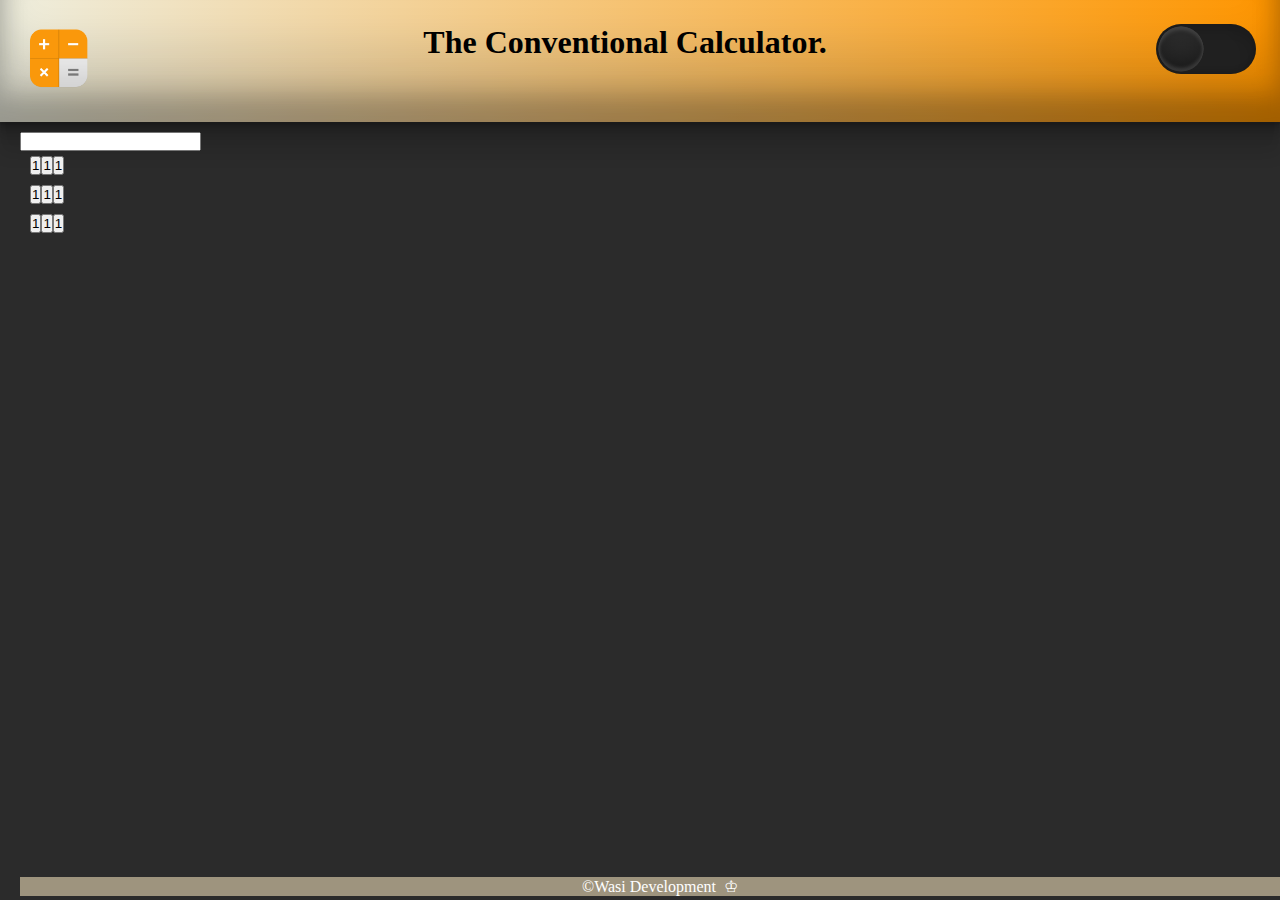
==== convenCal.html @ 9cb9a6bd "convensional calculator" ====
<!DOCTYPE html>
<html lang="en">
<head>
    <meta charset="UTF-8">
    <meta http-equiv="X-UA-Compatible" content="IE=edge">
    <meta name="viewport" content="width=device-width, initial-scale=1.0">
    <link rel="stylesheet" href="assets/styles/app.css" />
    <title>Conventional Calculator</title>

</head>
<body>

    <!-- Header Of Calculator -->
    <header>
        <a href="index.html"><img class="icons2" src="assets\images\calculator.png" alt="icon" target="_parent"></a>
        <h1>The Conventional Calculator.</h1>
        <div id="toggle">
        <i class="indicator" ></i>
        </div>
         
      </header>
  <!--  Calculator -->
  <div class="container">
    <input type="text">
    <div class="wrapper">
        <div class="row">
            <button value="1">1</button>
            <button value="1">1</button>
            <button value="1">1</button>
        </div>
        <div class="row">
            <button value="1">1</button>
            <button value="1">1</button>
            <button value="1">1</button>
            
        </div>
        <div class="row">
            <button value="1">1</button>
            <button value="1">1</button>
            <button value="1">1</button>
            
        </div>

  </div>
          <!-- Footer -->
    <footer class="footer">
        <p class="footer">&copy;Wasi Development&nbsp; &#9812;</p>
      </footer>

    <!-- JavaScript File Links -->
    <script src="assets/scripts/vendor.js"></script>
    <script src="assets/scripts/app.js"></script>

</body>
</html>
---- assets/styles/app.css ----
* {
  margin: 0;
  padding: 0;
  box-sizing: border-box;
}

html {
  font-family: "Times New Roman", Times, serif;
}

body {
  min-height: 100vh;
  background: #2b2b2b;
  transition: 0.5s;
}
.icons {
  width: 22%;
}
.icons2{
  width: 70px;
}

header {
  background: linear-gradient(
    90deg,
    rgba(238, 238, 223, 1) 0%,
    rgba(254, 149, 0, 1) 100%
  );
  color: #000;
  font-size: 100%;
  padding: 1.5rem;
  text-align: center;
  box-shadow: rgba(0, 0, 0, 0.17) 0px -23px 25px 0px inset,
    rgba(0, 0, 0, 0.15) 0px -36px 30px 0px inset,
    rgba(0, 0, 0, 0.1) 0px -79px 40px 0px inset, rgba(0, 0, 0, 0.06) 0px 2px 1px,
    rgba(0, 0, 0, 0.09) 0px 4px 2px, rgba(0, 0, 0, 0.09) 0px 8px 4px,
    rgba(0, 0, 0, 0.09) 0px 16px 8px, rgba(0, 0, 0, 0.09) 0px 32px 16px;
  width: 100%;
  display: flex;
  justify-content: space-between;
}
#toggle {
  position: relative;
  display: block;
  width: 100px;
  height: 50px;
  border-radius: 160px;
  background: #222;
  cursor: pointer;
  transition: 0.5s;
  box-shadow: inset 0 8px 60px rgba(0, 0, 0, 0.1),
    inset 0 8px 8px rgba(0, 0, 0, 0.1), inset 0 -4px 4px rgba(0, 0, 0, 0.1);
}
#toggle .indicator {
  position: absolute;
  top: 0;
  left: 0;
  width: 50px;
  height: 50px;
  background: linear-gradient(to bottom, #444, #222);
  border-radius: 50%;
  transform: scale(0.9);
  box-shadow: inset 0 8px 40px rgba(0, 0, 0, 0.5),
    inset 0 4px 4px rgba(255, 255, 255, 0.2),
    inset 0 -4px 4px rgba(255, 255, 255, 0.2);
  transition: 0.5s;
}
#toggle.active .indicator {
  left: 50px;
  background: linear-gradient(to bottom, #eaeaea, #f9f9f9);
  box-shadow: inset 0 8px 20px rgba(0, 0, 0, 0.1),
    inset 0 4px 4px rgba(255, 255, 255, 1),
    inset 0 -4px 4px rgba(255, 255, 255, 1);
}
body.active {
  background: #f8f8f8;
}
#toggle.active {
  background: #fff;
  box-shadow: inset 0 2px 60px rgba(0, 0, 0, 0.1),
    inset 0 2px 8px rgba(0, 0, 0, 0.1), inset 0 -4px 4px rgba(0, 0, 0, 0.05);
}

#results,
#calculator {
  margin: 2rem auto;
  width: 40rem;
  max-width: 90%;
  border: 1px solid #fe9500;
  border-radius: 10px;
  padding: 2.5rem;
  color: #000;
}

#results {
  text-align: center;
}

#calculator input {
  font-size: 2rem;
  font-weight: lighter;
  border: 1px solid #fe9500;
  background: #d4d4d2;
  border-radius: 10px;
  width: 17rem;
  height:4rem ;
  font-family: inherit;
  padding: 0.15rem;
  margin: auto;
  display: block;
  color: #000;
  text-align: center;
}

#calculator input:focus {
  outline: none;
}

#calculator button:focus {
  outline: none;
}

#calculator button:hover,
#calculator button:active {
  background: linear-gradient(
    180deg,
    rgba(238, 238, 223, 1) 0%,
    rgba(254, 149, 0, 1) 100%
  );
}

#calc-actions button {
  width: 4rem;
}

#calc-actions {
  margin-top: 1rem;
  text-align: center;
}
.resulText {
  color: 
  #c3780d;
  font-family: inherit;
}
#calculator button
{
  border: rgba(254, 149, 0, 1) solid 1px;
  border-radius: 35%;
  width: 50px;
  margin: 2px;
  font-weight: bolder;
  font-size: x-large;
  font-family: inherit;
  background: #d4d4d2;
  color: #000;
  padding: 0.2rem;
  cursor: pointer;
}

/* footer  */
.footer {
  color: white;
  background-color: #9e947e;
  text-align: center;
  font-family: inherit;
  width: 100%;
  opacity: 1.5;
  margin-bottom: 2px;
  position: absolute;
  bottom: 0;
}


.container{
  width: 100;
  justify-content: center;
  align-items: center;
  padding: 10px 20px;
  font-family: inherit;

}
.row{
  display: flex;
  padding: 5px 10px;
  font-family: inherit;
}
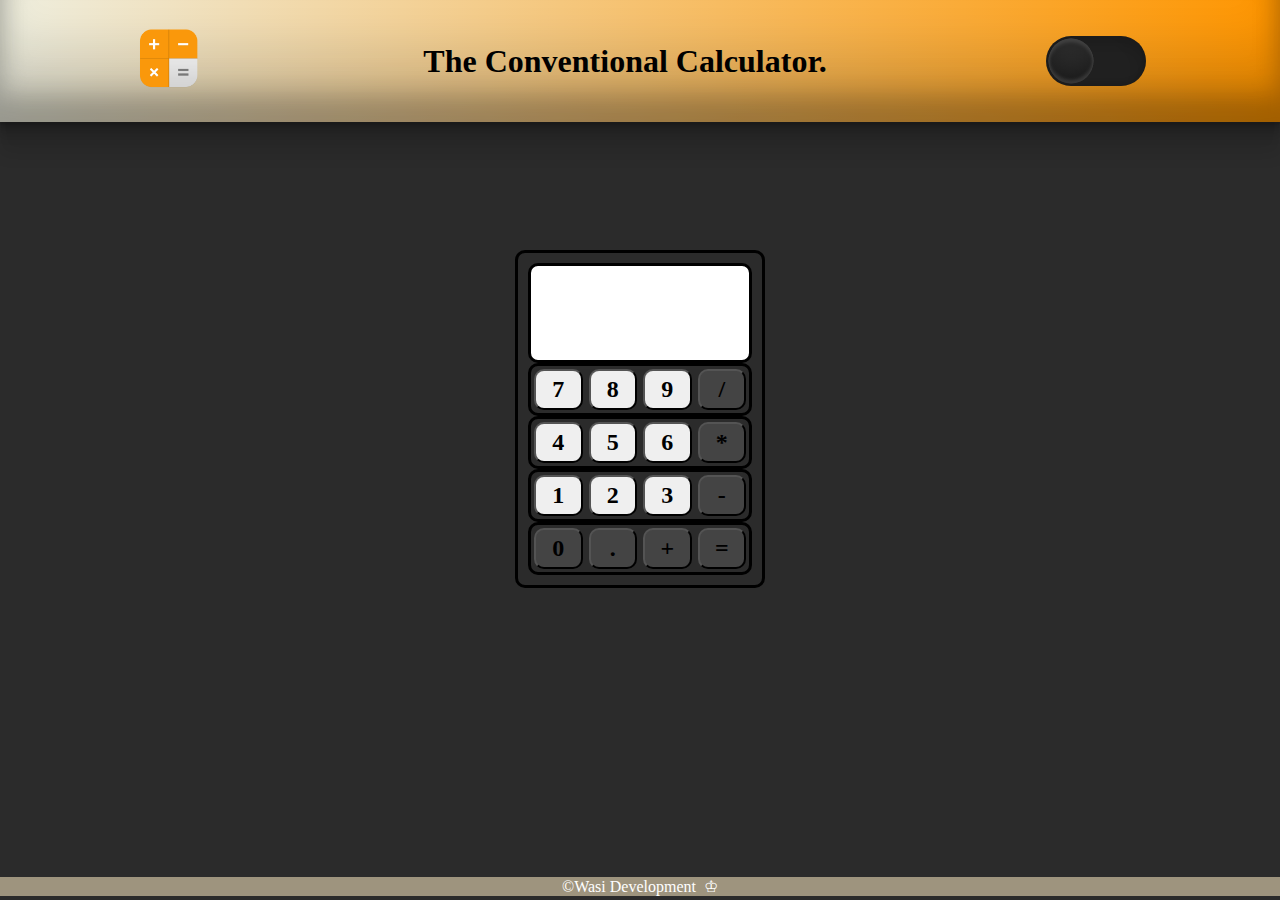
==== commit 19048abe: "update conventinal calculator" ====
--- a/convenCal.html
+++ b/convenCal.html
@@ -1,55 +1,64 @@
 <!DOCTYPE html>
 <html lang="en">
-<head>
-    <meta charset="UTF-8">
-    <meta http-equiv="X-UA-Compatible" content="IE=edge">
-    <meta name="viewport" content="width=device-width, initial-scale=1.0">
+  <head>
+    <meta charset="UTF-8" />
+    <meta http-equiv="X-UA-Compatible" content="IE=edge" />
+    <meta name="viewport" content="width=device-width, initial-scale=1.0" />
     <link rel="stylesheet" href="assets/styles/app.css" />
     <title>Conventional Calculator</title>
-
-</head>
-<body>
-
+  </head>
+  <body>
     <!-- Header Of Calculator -->
     <header>
-        <a href="index.html"><img class="icons2" src="assets\images\calculator.png" alt="icon" target="_parent"></a>
-        <h1>The Conventional Calculator.</h1>
-        <div id="toggle">
-        <i class="indicator" ></i>
-        </div>
-         
-      </header>
-  <!--  Calculator -->
-  <div class="container">
-    <input type="text">
-    <div class="wrapper">
+      <a href="index.html"
+        ><img
+          class="icons2"
+          src="assets\images\calculator.png"
+          alt="icon"
+          target="_parent"
+      /></a>
+      <h1>The Conventional Calculator.</h1>
+      <div id="toggle">
+        <i class="indicator"></i>
+      </div>
+    </header>
+    <!--  Calculator -->
+    <div class="mainContainer">
+      <input type="number" class="num" />
+      <div class="wrapper">
         <div class="row">
-            <button value="1">1</button>
-            <button value="1">1</button>
-            <button value="1">1</button>
+          <button value="1">7</button>
+          <button value="1">8</button>
+          <button value="1">9</button>
+          <button class="btnSide" value="/">/</button>
         </div>
         <div class="row">
-            <button value="1">1</button>
-            <button value="1">1</button>
-            <button value="1">1</button>
-            
+          <button value="4">4</button>
+          <button value="5">5</button>
+          <button value="6">6</button>
+          <button class="btnSide" value="*">*</button>
         </div>
         <div class="row">
-            <button value="1">1</button>
-            <button value="1">1</button>
-            <button value="1">1</button>
-            
+          <button value="1">1</button>
+          <button value="2">2</button>
+          <button value="3">3</button>
+          <button class="btnSide" value="-">-</button>
         </div>
-
-  </div>
-          <!-- Footer -->
+        <div class="row">
+          <button class="btnSide" value="0">0</button>
+          <button  class="btnSide" value=".">.</button>
+          <button class="btnSide" value="+">+</button>
+          <button class="btnSide" value="=">=</button>
+        </div>
+      </div>
+    </div>
+    <!-- Footer -->
     <footer class="footer">
-        <p class="footer">&copy;Wasi Development&nbsp; &#9812;</p>
-      </footer>
+      <p class="footer">&copy;Wasi Development&nbsp; &#9812;</p>
+    </footer>
 
     <!-- JavaScript File Links -->
     <script src="assets/scripts/vendor.js"></script>
     <script src="assets/scripts/app.js"></script>
-
-</body>
-</html>+  </body>
+</html>
--- a/assets/styles/app.css
+++ b/assets/styles/app.css
@@ -1,7 +1,8 @@
 * {
-  margin: 0;
+  margin: auto;
   padding: 0;
   box-sizing: border-box;
+
 }
 
 html {
@@ -170,17 +171,45 @@
   bottom: 0;
 }
 
-
-.container{
-  width: 100;
-  justify-content: center;
+/* Conventional Calculator */
+
+.mainContainer{
+  width: 250px;
+  margin-top: 10%;
+  border: #000 3px solid;
+  border-radius: 10px;
+  padding: 10px;
+}
+.num
+{
+  border: #000 3px solid;
+  border-radius: 10px;
+  width: 100%;
+  height: 100px;
   align-items: center;
-  padding: 10px 20px;
-  font-family: inherit;
-
+  font-weight: bolder;
+  font-size: x-large;
+  font-family: inherit;
 }
 .row{
   display: flex;
+  font-family: inherit;
+  justify-content: center;
+  border: #000 3px solid;
+  border-radius: 10px;
+}
+.row button{
+  display: flex;
+  width: 55px;
   padding: 5px 10px;
-  font-family: inherit;
+  justify-content: center;
+  font-weight: bolder;
+  font-size: x-large;
+  font-family: inherit;
+  margin: 3px;
+  border-radius: 10px;
+  cursor: pointer;
+}
+.btnSide{
+  background-color: #444;
 }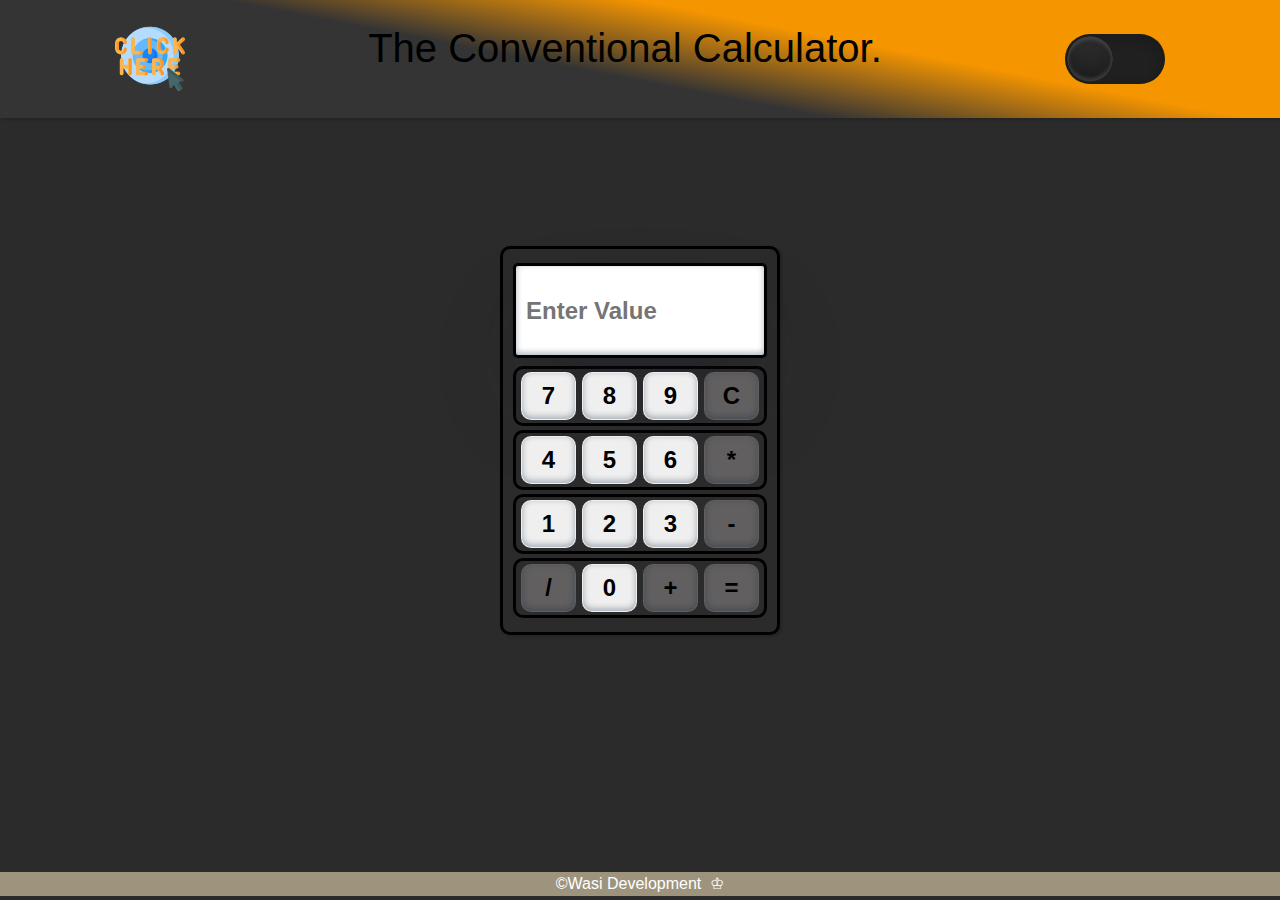
==== commit dd0d9e3d: "updation" ====
--- a/convenCal.html
+++ b/convenCal.html
@@ -4,6 +4,7 @@
     <meta charset="UTF-8" />
     <meta http-equiv="X-UA-Compatible" content="IE=edge" />
     <meta name="viewport" content="width=device-width, initial-scale=1.0" />
+    <link rel="stylesheet" href="https://cdn.jsdelivr.net/npm/bootstrap@4.0.0/dist/css/bootstrap.min.css" integrity="sha384-Gn5384xqQ1aoWXA+058RXPxPg6fy4IWvTNh0E263XmFcJlSAwiGgFAW/dAiS6JXm" crossorigin="anonymous">
     <link rel="stylesheet" href="assets/styles/app.css" />
     <title>Conventional Calculator</title>
   </head>
@@ -13,7 +14,7 @@
       <a href="index.html"
         ><img
           class="icons2"
-          src="assets\images\calculator.png"
+          src="assets\images\click-here.png"
           alt="icon"
           target="_parent"
       /></a>
@@ -23,42 +24,51 @@
       </div>
     </header>
     <!--  Calculator -->
+
+
     <div class="mainContainer">
-      <input type="number" class="num" />
+      <div class="inputContainer">
+      <input type="text" class="num" placeholder="Enter Value" />
+    </div>
       <div class="wrapper">
         <div class="row">
-          <button value="1">7</button>
-          <button value="1">8</button>
-          <button value="1">9</button>
-          <button class="btnSide" value="/">/</button>
+          <button class="btn">7</button>
+          <button class="btn">8</button>
+          <button class="btn">9</button>
+          <button class="btn btnSide">C</button>
         </div>
         <div class="row">
-          <button value="4">4</button>
-          <button value="5">5</button>
-          <button value="6">6</button>
-          <button class="btnSide" value="*">*</button>
+          <button class="btn">4</button>
+          <button class="btn">5</button>
+          <button class="btn">6</button>
+          <button class="btn btnSide">*</button>
         </div>
         <div class="row">
-          <button value="1">1</button>
-          <button value="2">2</button>
-          <button value="3">3</button>
-          <button class="btnSide" value="-">-</button>
+          <button class="btn" alue="1">1</button>
+          <button class="btn" alue="2">2</button>
+          <button class="btn" alue="3">3</button>
+          <button class="btn btnSide">-</button>
         </div>
         <div class="row">
-          <button class="btnSide" value="0">0</button>
-          <button  class="btnSide" value=".">.</button>
-          <button class="btnSide" value="+">+</button>
-          <button class="btnSide" value="=">=</button>
+          <button class="btn btnSide">/</button>
+          <button class="btn">0</button>
+          <button class="btn btnSide">+</button>
+          <button class="btn btnSide">=</button>
         </div>
       </div>
     </div>
+
     <!-- Footer -->
     <footer class="footer">
       <p class="footer">&copy;Wasi Development&nbsp; &#9812;</p>
     </footer>
 
     <!-- JavaScript File Links -->
+    <script src=assets\scripts\convenstion.js></script>
     <script src="assets/scripts/vendor.js"></script>
-    <script src="assets/scripts/app.js"></script>
+    <!-- Bootstrap -->
+    <script src="https://code.jquery.com/jquery-3.2.1.slim.min.js" integrity="sha384-KJ3o2DKtIkvYIK3UENzmM7KCkRr/rE9/Qpg6aAZGJwFDMVNA/GpGFF93hXpG5KkN" crossorigin="anonymous"></script>
+<script src="https://cdn.jsdelivr.net/npm/popper.js@1.12.9/dist/umd/popper.min.js" integrity="sha384-ApNbgh9B+Y1QKtv3Rn7W3mgPxhU9K/ScQsAP7hUibX39j7fakFPskvXusvfa0b4Q" crossorigin="anonymous"></script>
+<script src="https://cdn.jsdelivr.net/npm/bootstrap@4.0.0/dist/js/bootstrap.min.js" integrity="sha384-JZR6Spejh4U02d8jOt6vLEHfe/JQGiRRSQQxSfFWpi1MquVdAyjUar5+76PVCmYl" crossorigin="anonymous"></script>
   </body>
 </html>
--- a/assets/styles/app.css
+++ b/assets/styles/app.css
@@ -22,20 +22,13 @@
 }
 
 header {
-  background: linear-gradient(
-    90deg,
-    rgba(238, 238, 223, 1) 0%,
-    rgba(254, 149, 0, 1) 100%
-  );
+  background: rgb(0,0,0);
+  background: linear-gradient(11deg, rgba(238, 231, 231, 0.048) 44%, rgba(245,149,0,1) 66%);
   color: #000;
   font-size: 100%;
   padding: 1.5rem;
   text-align: center;
-  box-shadow: rgba(0, 0, 0, 0.17) 0px -23px 25px 0px inset,
-    rgba(0, 0, 0, 0.15) 0px -36px 30px 0px inset,
-    rgba(0, 0, 0, 0.1) 0px -79px 40px 0px inset, rgba(0, 0, 0, 0.06) 0px 2px 1px,
-    rgba(0, 0, 0, 0.09) 0px 4px 2px, rgba(0, 0, 0, 0.09) 0px 8px 4px,
-    rgba(0, 0, 0, 0.09) 0px 16px 8px, rgba(0, 0, 0, 0.09) 0px 32px 16px;
+  box-shadow: rgba(0, 0, 0, 0.15) 1.95px 1.95px 2.6px;
   width: 100%;
   display: flex;
   justify-content: space-between;
@@ -91,6 +84,7 @@
   border-radius: 10px;
   padding: 2.5rem;
   color: #000;
+  box-shadow: rgba(0, 0, 0, 0.15) 1.95px 1.95px 2.6px;
 }
 
 #results {
@@ -124,9 +118,9 @@
 #calculator button:hover,
 #calculator button:active {
   background: linear-gradient(
-    180deg,
-    rgba(238, 238, 223, 1) 0%,
-    rgba(254, 149, 0, 1) 100%
+    135deg,
+    rgb(246, 244, 244,1) 70%,
+    rgba(254, 149, 0, 0.9) 30%
   );
 }
 
@@ -174,28 +168,34 @@
 /* Conventional Calculator */
 
 .mainContainer{
-  width: 250px;
+  width: 280px;
   margin-top: 10%;
   border: #000 3px solid;
   border-radius: 10px;
   padding: 10px;
+  box-shadow: rgba(0, 0, 0, 0.15) 1.95px 1.95px 2.6px;
 }
 .num
 {
   border: #000 3px solid;
-  border-radius: 10px;
+  border-radius: 50px;
+  padding: 7px 10px;
   width: 100%;
-  height: 100px;
-  align-items: center;
+  height: 95px;
+  border-radius: 5px;
+  margin: 4px 0;
+  justify-content: center;
   font-weight: bolder;
   font-size: x-large;
   font-family: inherit;
+  box-shadow: rgba(50, 50, 93, 0.25) 0px 50px 100px -20px, rgba(0, 0, 0, 0.3) 0px 30px 60px -30px, rgba(10, 37, 64, 0.35) 0px -2px 6px 0px inset;
 }
 .row{
   display: flex;
   font-family: inherit;
   justify-content: center;
   border: #000 3px solid;
+  margin: 4px 0;
   border-radius: 10px;
 }
 .row button{
@@ -209,7 +209,18 @@
   margin: 3px;
   border-radius: 10px;
   cursor: pointer;
+  box-shadow: rgba(50, 50, 93, 0.25) 0px 50px 100px -20px, rgba(0, 0, 0, 0.3) 0px 30px 60px -30px, rgba(10, 37, 64, 0.35) 0px -2px 6px 0px inset;
 }
 .btnSide{
-  background-color: #444;
-}+  background-color: #615f5f;
+  box-shadow: rgba(50, 50, 93, 0.25) 0px 50px 100px -20px, rgba(0, 0, 0, 0.3) 0px 30px 60px -30px, rgba(10, 37, 64, 0.35) 0px -2px 6px 0px inset;
+}
+.row button:hover,
+.row button:active {
+  background: linear-gradient(
+    135deg,
+    rgb(246, 244, 244,1) 70%,
+    rgba(254, 149, 0, 0.9) 30%
+   
+  );
+}
